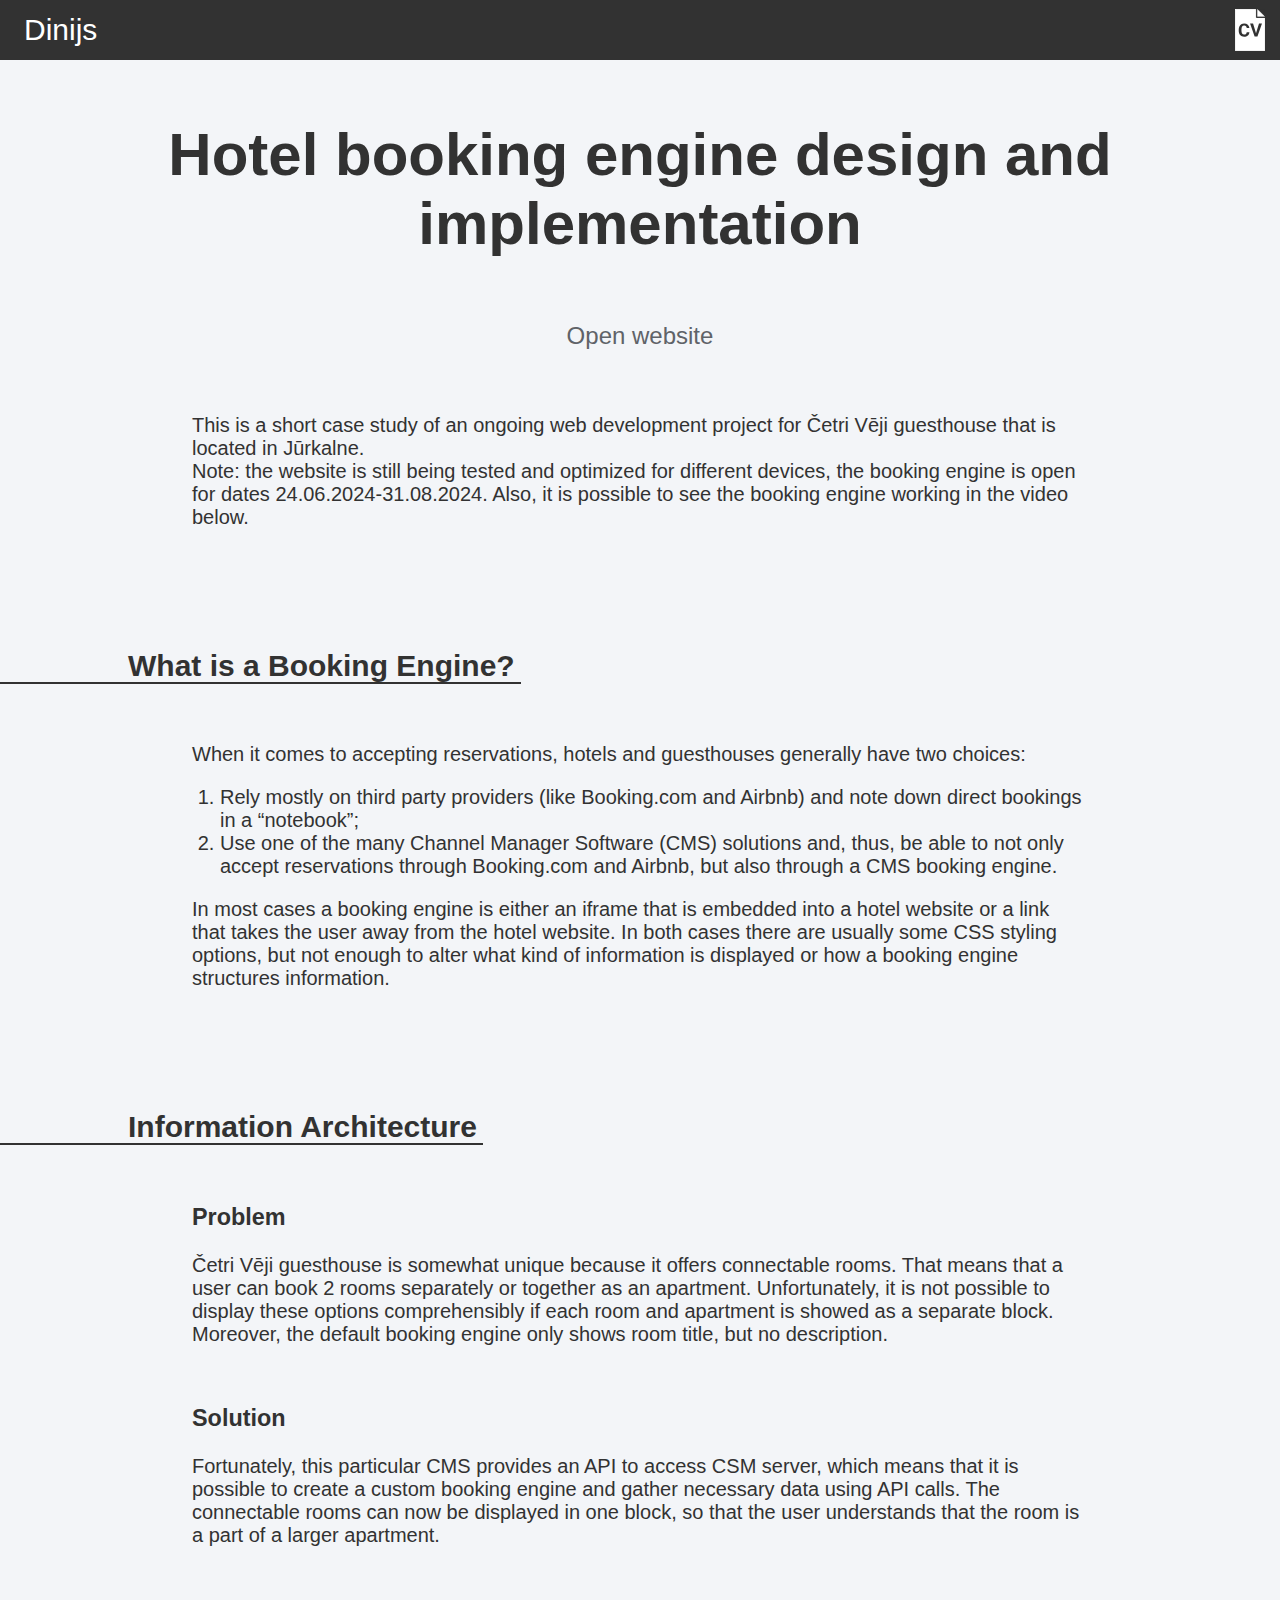
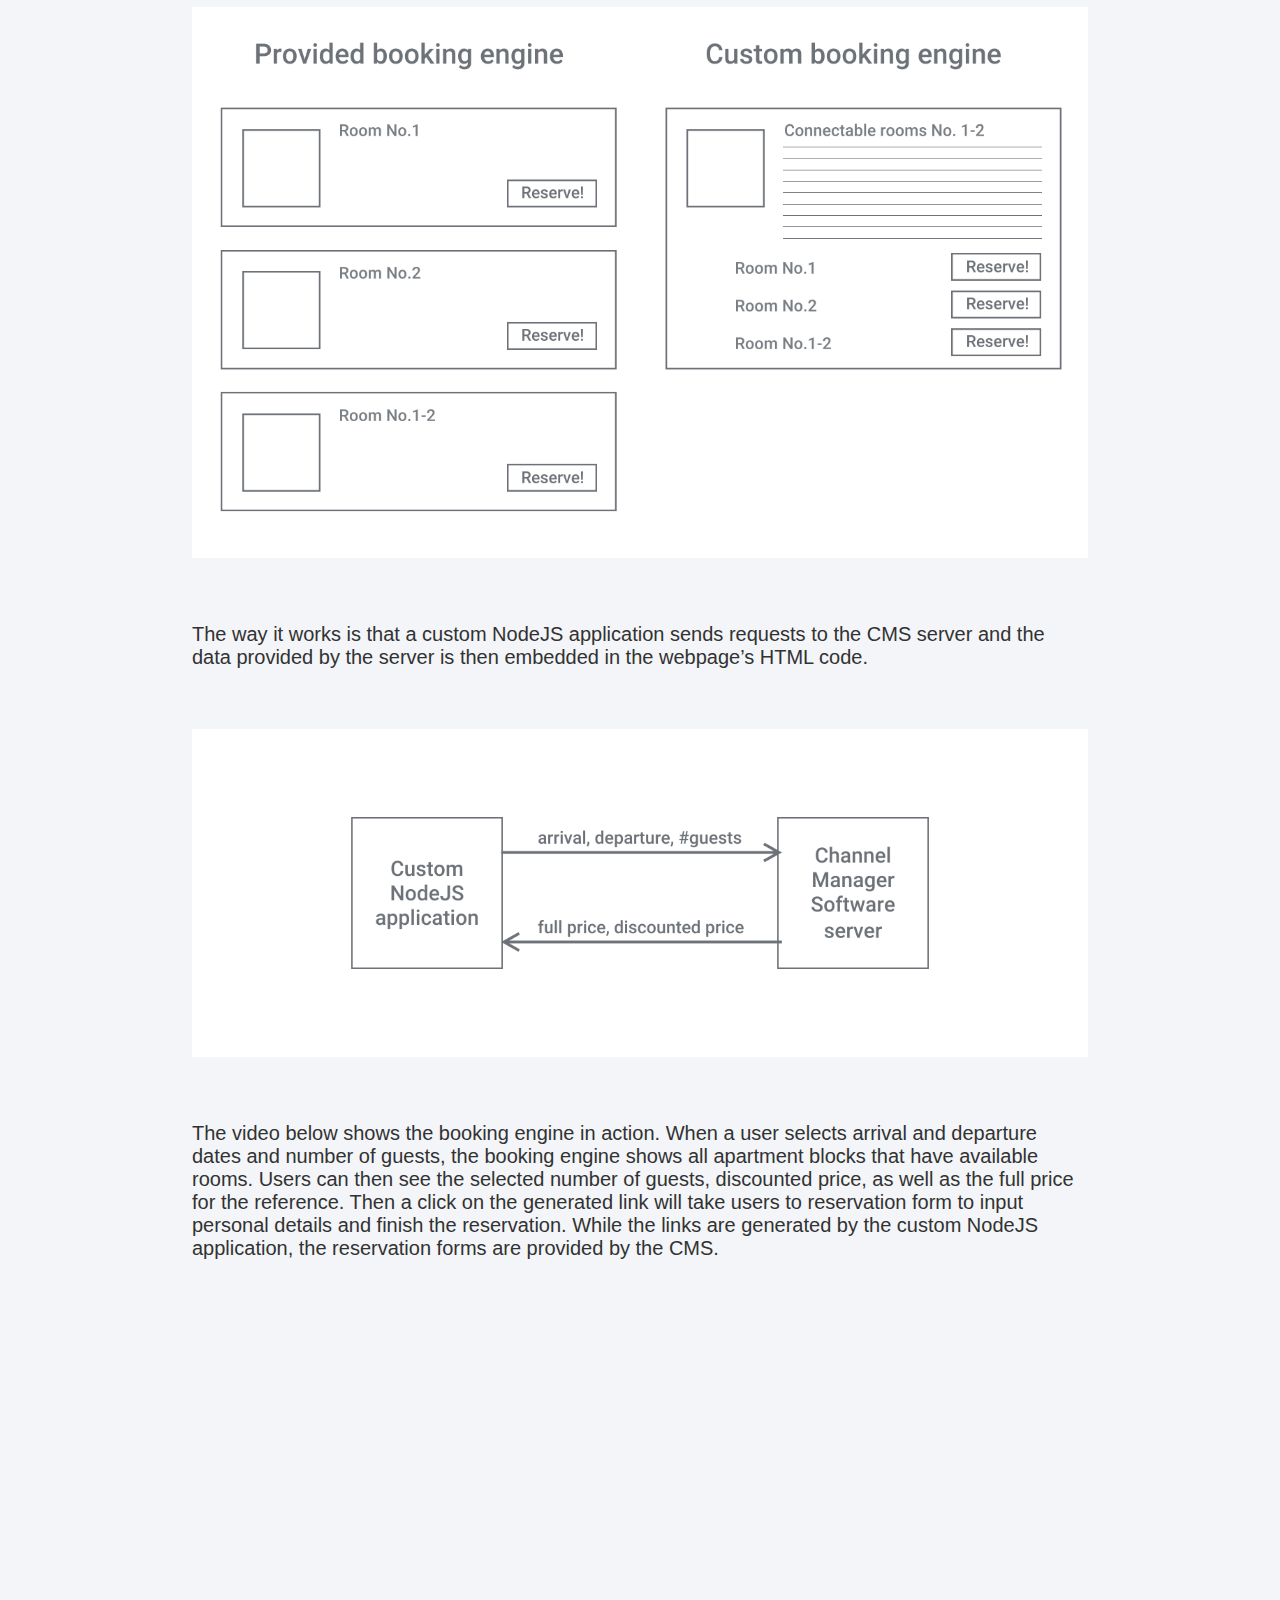
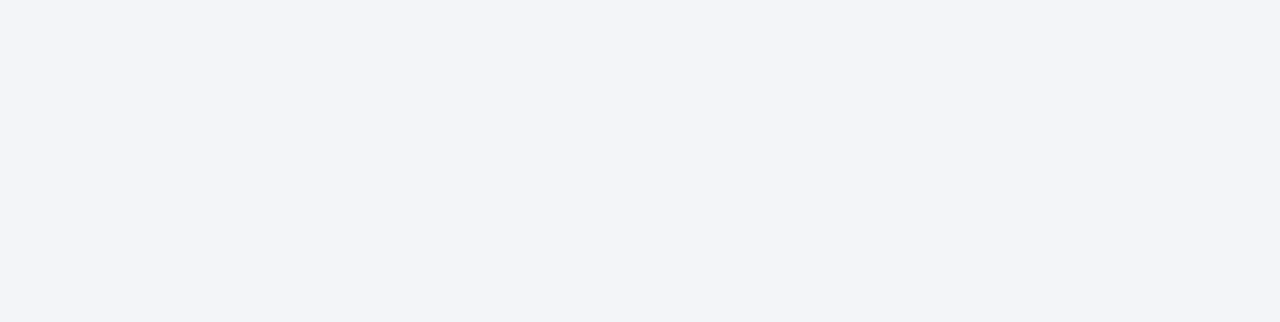
==== cv/cv.html @ 765e7ff6 "Add files via upload" ====
<!DOCTYPE html>
<html lang="en">
<head>
  <!-- Global site tag (gtag.js) - Google Analytics -->
  <script async src="https://www.googletagmanager.com/gtag/js?id=G-1P9T9L4DX3"></script>
  <script>
    window.dataLayer = window.dataLayer || [];
    function gtag(){dataLayer.push(arguments);}
    gtag('js', new Date());

    gtag('config', 'G-1P9T9L4DX3');
  </script>
  <title>WEB development</title>
  <meta charset="UTF-8">
  <meta name="viewport" content="width=device-width, initial-scale=1, shrink-to-fit=no">
  <link rel="stylesheet" href="https://use.fontawesome.com/releases/v5.15.1/css/all.css" integrity="sha384-vp86vTRFVJgpjF9jiIGPEEqYqlDwgyBgEF109VFjmqGmIY/Y4HV4d3Gp2irVfcrp" crossorigin="anonymous">
  <link rel="stylesheet" href="../css/stylesheet.css">
</head>
<body>

  <div class="top">
    <a href="../index.html">Dinijs</a>
    <a href="../CV_Dinijs_Varpins.pdf" target="_blank"><img class="resume" src="../pic/resume2.svg" alt="resume icon"></a>
  </div>


  <h1 class="after-top">Hotel booking engine design and implementation</h1>


  <nav>
    <ul>
      <!-- <li><a class="active" href="st10.html">Case Study</a> </li> -->
      <li><a href="https://cetriveji.com" target="_blank">Open website <i class="fas fa-external-link-alt"></i></a></li>
    </ul>
  </nav>

  <section>
    <p>This is a short case study of an ongoing web development project for Četri Vēji guesthouse that is located in Jūrkalne.<br>Note: the website is still being tested and optimized for different devices, the booking engine is open for dates 24.06.2024-31.08.2024. Also, it is possible to see the booking engine working in the video below.</p>
  </section>

  <div class="heading">
    <h2>What is a Booking Engine?</h2>
  </div>
  <section>
    <p>When it comes to accepting reservations, hotels and guesthouses generally have two choices:</p>
    <ol>
        <li>Rely mostly on third party providers (like Booking.com and Airbnb) and note down direct bookings in a “notebook”;</li>
        <li>Use one of the many Channel Manager Software (CMS) solutions and, thus, be able to not only accept reservations through Booking.com and Airbnb, but also through a CMS booking engine.</li>
    </ol>
    <p>In most cases a booking engine is either an iframe that is embedded into a hotel website or a link that takes the user away from the hotel website. In both cases there are usually some CSS styling options, but not enough to alter what kind of information is displayed or how a booking engine structures information.</p>
  </section>


  <div class="heading">
    <h2>Information Architecture</h2>
  </div>
  <section>
    <h3>Problem</h3>
    <p>Četri Vēji guesthouse is somewhat unique because it offers connectable rooms. That means that a user can book 2 rooms separately or together as an apartment. Unfortunately, it is not possible to display these options comprehensibly if each room and apartment is showed as a separate block. Moreover, the default booking engine only shows room title, but no description.</p>
    <h3>Solution</h3>
    <p>Fortunately, this particular CMS provides an API to access CSM server, which means that it is possible to create a custom booking engine and gather necessary data using API calls. The connectable rooms can now be displayed in one block, so that the user understands that the room is a part of a larger apartment.</p>
    <img src="../pic/BookingEngine.png" alt="">
    <br>
    <p>The way it works is that a custom NodeJS application sends requests to the CMS server and the data provided by the server is then embedded in the webpage’s HTML code.</p>
    <img src="../pic/Server.png" alt="">
    <p>The video below shows the booking engine in action. When a user selects arrival and departure dates and number of guests, the booking engine shows all apartment blocks that have available rooms. Users can then see the selected number of guests, discounted price, as well as the full price for the reference. Then a click on the generated link will take users to reservation form to input personal details and finish the reservation. While the links are generated by the custom NodeJS application, the reservation forms are provided by the CMS.</p>
    <iframe src="https://www.youtube.com/embed/mXlE290bcoE?si=OagMJ7nMNCnpw-RN" title="YouTube video player" frameborder="0" allow="accelerometer; autoplay; clipboard-write; encrypted-media; gyroscope; picture-in-picture; web-share" allowfullscreen></iframe>
  </section>
  



</body>
</html>
---- css/stylesheet.css ----
html {
  font-size: 16px;
}

body {
  font-family: 'Roboto', sans-serif;
  background-color: #F3F5F8;
  color: #323232;
  margin: 0;
}

.card {
  position: relative;
  display: block;
}
.card .img-top {
  display: none;
  position: absolute;
  top: 0;
  left: 0;
  z-index: 2;
}
.card:hover .img-top {
  display: block;
}

.card>img {
  min-width: 150px;
  width: 100%;
}

section>img {
  min-width: 150px;
  width: 100%;
}

.top {
  background-color: #323232;
  height: 3rem;
  line-height: 3rem;
  top: 0;
  width: 100%;
  overflow: hidden;
  position: fixed;
  z-index: 3;
}


.img_container {
  z-index: 1;
  margin: 10% 20%;
  position: relative;
  height: 18rem;
}

.m {
  margin: 2% 15%;
}


/* img:nth-child(2) {
  opacity: 0;
  transition: 0.5s;
}

img:nth-child(1) {
  transition: 0.5s;
}

div.img_container:hover img:nth-child(2) {
  opacity: 0.9;
  transition: 0.5s;
}
div.img_container:hover img:nth-child(1) {
  opacity: 0.4;
  transition: 0.5s;
} */



/* img {
  width: 100%;
  position: absolute;
} */


.top>a {
  font-weight: 100;
  font-size: 1.5em;
  color: white;
  margin: 0;
  margin-left: 0.8em;
  text-decoration: none;
}

.website {
  margin: 5%;
  margin-right: 18%;
}

.link {
  height: calc(100vw * 0.6);
  max-height: 85vh;
  min-height: 500px;
  width: 100%;
  max-width: 1000px;
  /* width: calc(85vh/1.2); */
  border: 25pt solid black;
  border-radius: 8pt;
  box-shadow: 10px 10px 5px grey;
}

.thumbnail {
  margin-bottom: 2em;
  text-align: center;
  font-size: 1.3em
}

h1 {
  text-align: center;
  font-size: 3em;
  margin-left: 5%;
  margin-right: 5%;
}

h2 {
  border-bottom: solid 2px #323232;
  padding-left: 10%;
  padding-right: 0.2em;
  display: inline;
  font-size: 1.5em;
}

h3 {
  margin-top: 2.5em;
}
p.h3margin {
  margin-bottom: 2em;
}
.no-gap h3:first-child {
  margin-top: 0;
}

.heading {
  margin-top: 4em;
  margin-bottom: 3em;
}

.after-top {
  margin-top: 6rem;
}

nav li {
  list-style-image: none;
  display: inline;
}

nav {
  margin: 3em 0;
}

nav a {
  text-decoration: none;
  color: #5f6368;
  margin: 2%;
  font-size: 1.2em;
  line-height: 1.5em;
}

nav ul {
  padding: 0;
  text-align: center;
}

.active {
  color: #323232;
  border-bottom: solid 2px #323232;
  padding-left: 0.1em;
  padding-right: 0.1em;
}

nav a:hover {
  color: #323232;
}

section {
  margin-left: 10%;
  margin-right: 10%;
  clear: both;
}

iframe {
  min-width: 280px;
  min-height: 165px;
  width: 100%;
  height: calc(70vw * 0.6);
}


p {
  margin-top: 0em;
  margin-bottom: 0em;
}

h4 {
  display: inline;
}

img.user {
  width: 30%;
  margin-bottom: -2em;
}

div.thumbnail > a > img, img.ocma {
  width: 100%;
}

.child {
  margin-top: 0;
  margin-bottom: 0;
}

.parent2 {
  display: grid;
  grid-template-columns: repeat(1, 1fr);
  grid-template-rows: repeat(2, 1fr);
  gap: 2em;
  grid-auto-flow: column;
}

.parent3 {
  display: grid;
  grid-template-columns: repeat(1, 1fr);
  grid-template-rows: repeat(3, 1fr);
  gap: 2em;
  grid-auto-flow: column;
}
.element {
  margin-bottom: 2em;
}
.snippet img, section>img, iframe {
  max-width: 1300px;
  margin-top: 3em;
  margin-bottom: 3em;
}
table, th, td {
  border: solid 1px #323232;
  background-color: #FFFFFF;
  border-collapse: collapse;
  padding: 1em;
}

.IAnew {
  max-width: 180px;
}
.hide-small {
  display: none;
}
.resume {
  float: right;
  display: inline;
  margin: 0.3em 0.5em 0.3em 0.5em;
  height: 1.4em;
}
.linkedin {
  float: right;
  display: inline;
  margin: 0.3em 0.5em 0.3em 0.5em;
  height: 1.4em;
}

ul {
  padding-left: 1em;
}
ol {
  padding-left: 1.4em;
}







@media screen and (min-width:800px)
{
  html {
    font-size: 18px;
  }
  .parent2 {
    grid-template-columns: repeat(2, 1fr);
    grid-template-rows: repeat(1, 1fr);
  }
  .parent3 {
    grid-template-columns: repeat(2, 1fr);
    grid-template-rows: repeat(2, 1fr);
  }
  .website {
    margin: 5% 15%;
    margin-right: 25%;
  }
  .iamockup{
	  width: 45%;
    float: left;
  }
  .iamockuptext {
    width: 53%;
	  margin-right: 2%;
    float: left;
  }
  .snippet img {
    background: url("../pic/snippetM.png");
    background-repeat: no-repeat;
  }
  .hide-small {
    display: block;
  }
  .hide-big {
    display: none;
  }
  .grid {
    display: grid;
    grid-template-columns: repeat(2, 1fr);
    grid-gap: 2em;
  }
  .heading {
    margin-top: 5em;
  }
  .m {
    margin-right: 20%;
    margin-left: 20%;
  }
  section {
    margin-left: 15%;
    margin-right: 15%;
  }
  .thumbnail {
    margin-bottom: 0;
  }
}

@media screen and (min-width:1200px)
{
  html {
    font-size: 20px;
  }
  .parent3 {
    grid-template-columns: repeat(3, 1fr);
    grid-template-rows: repeat(1, 1fr);
  }
  .website {
    margin-right: 20%;
  }
  .iamockup{
	  width: 35%;
    float: left;
  }
  .iamockuptext {
    width: 63%;
	  margin-right: 2%;
    float: left;
  }
  .snippet img {
    background: url("../pic/snippetL.png");
    background-repeat: no-repeat;
  }
  .grid {
    grid-gap: 4em;
  }
  .heading {
    margin-top: 6em;
  }
  section.hide-small {
    margin-left: 20%;
    margin-right: 20%;
  }
}

@media screen and (min-width:1400px)
{
  .m {
    margin-right: 25%;
    margin-left: 25%;
  }
}
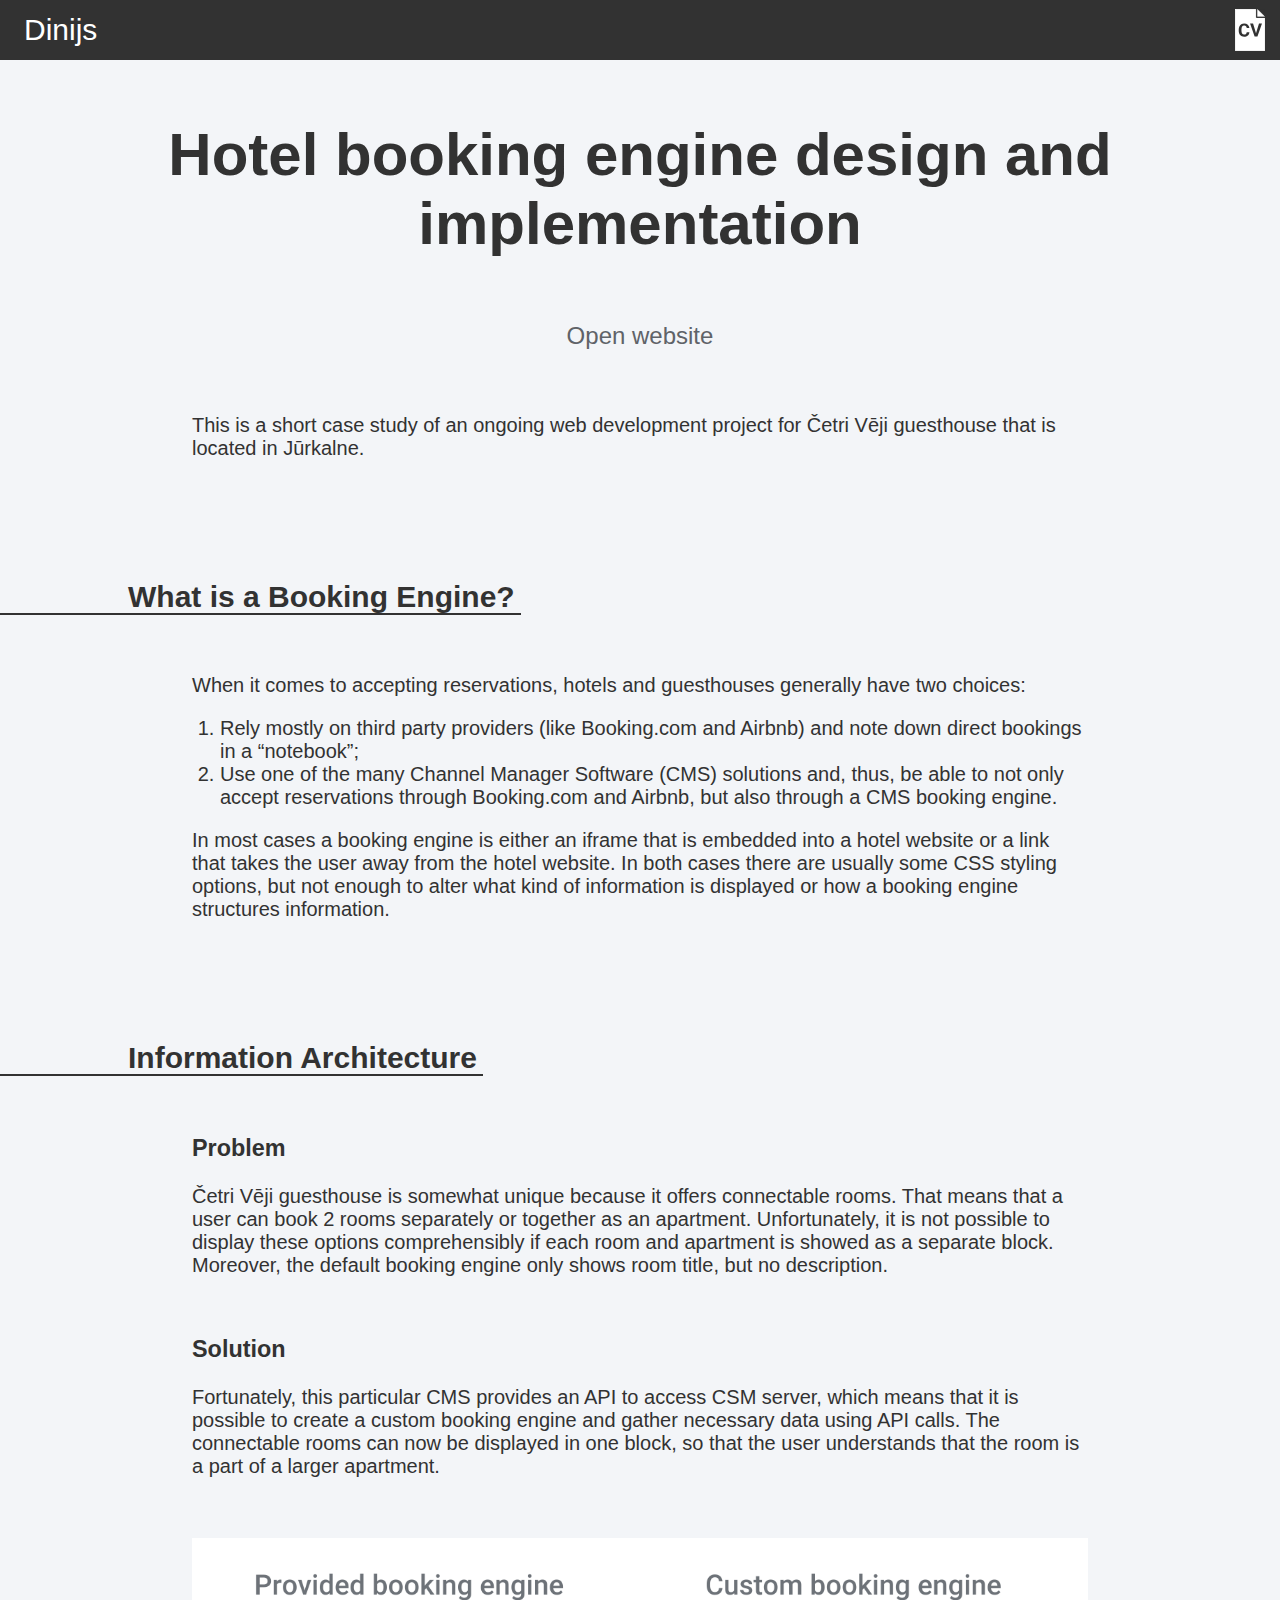
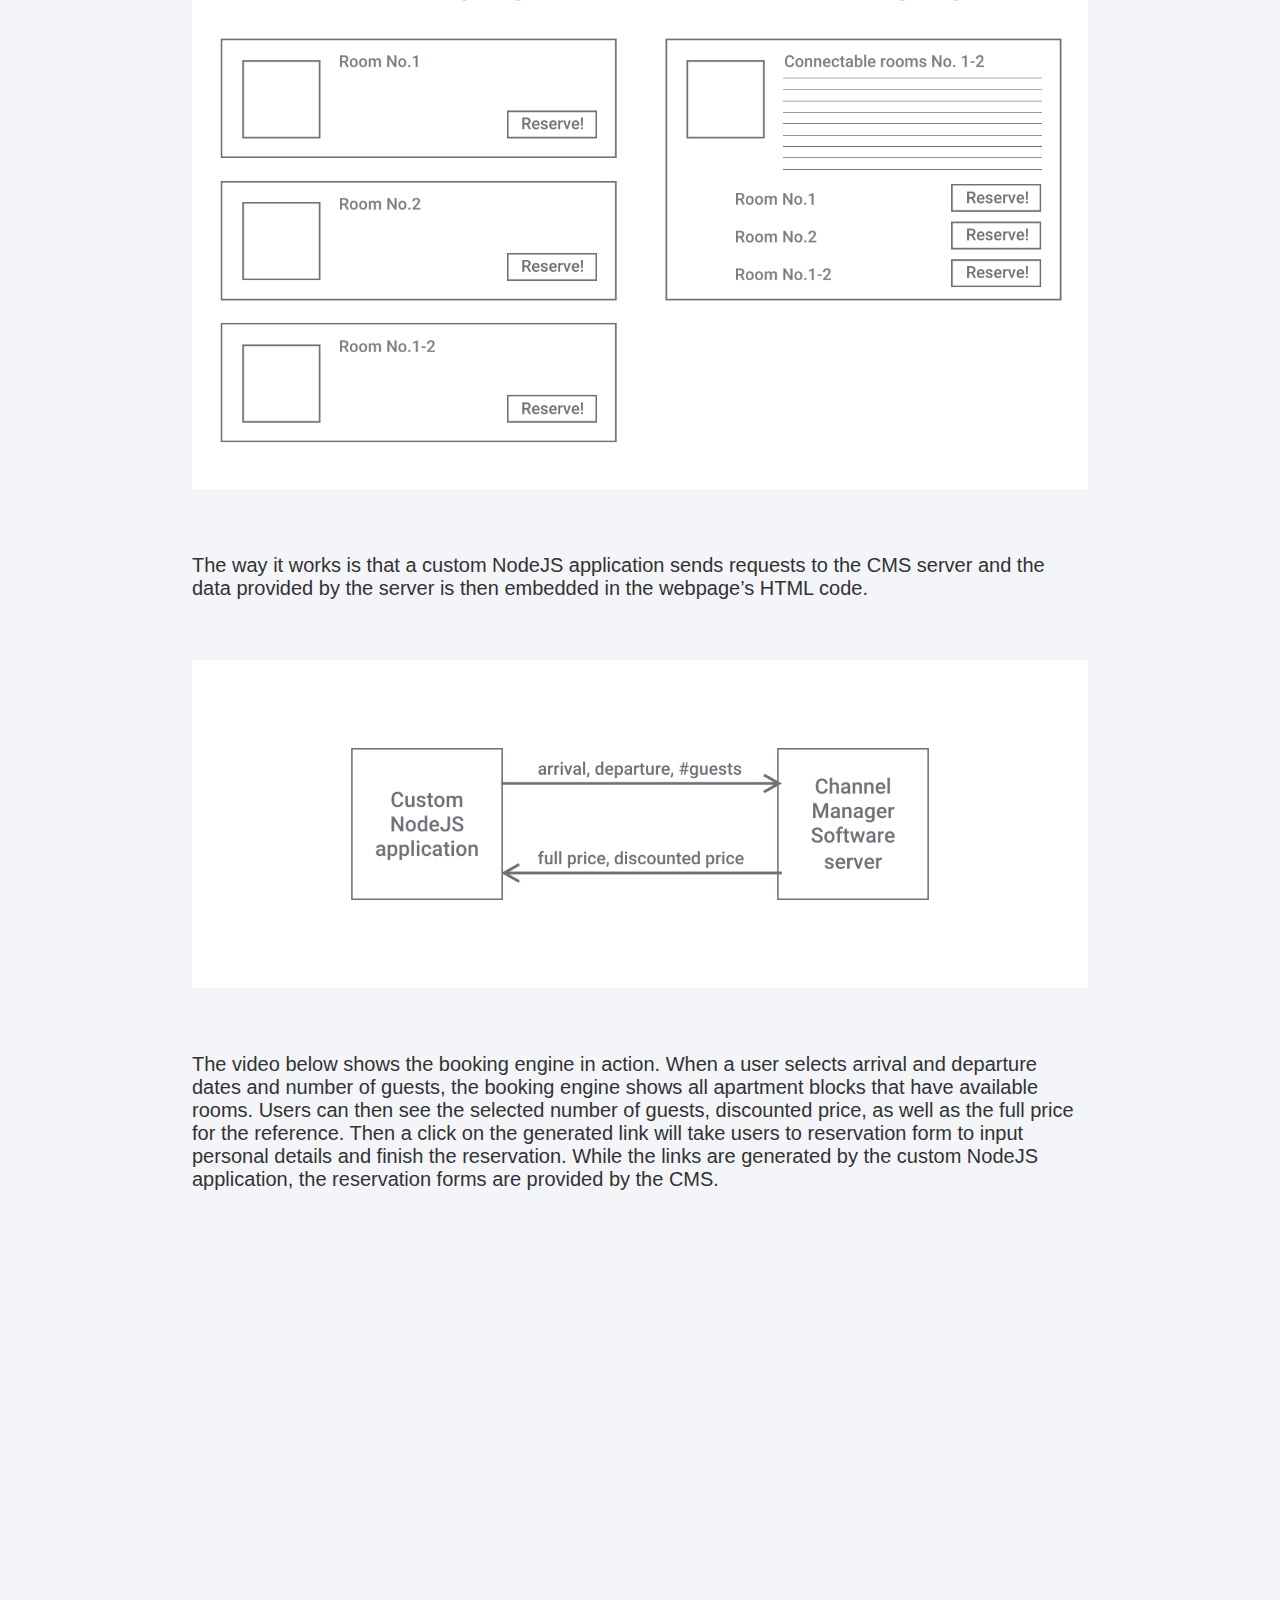
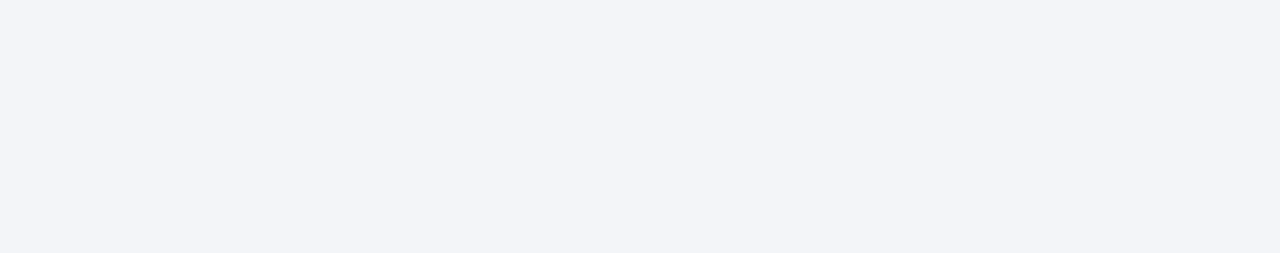
==== commit 77fec001: "Add files via upload" ====
--- a/cv/cv.html
+++ b/cv/cv.html
@@ -35,7 +35,7 @@
   </nav>
 
   <section>
-    <p>This is a short case study of an ongoing web development project for Četri Vēji guesthouse that is located in Jūrkalne.<br>Note: the website is still being tested and optimized for different devices, the booking engine is open for dates 24.06.2024-31.08.2024. Also, it is possible to see the booking engine working in the video below.</p>
+    <p>This is a short case study of an ongoing web development project for Četri Vēji guesthouse that is located in Jūrkalne.</p>
   </section>
 
   <div class="heading">
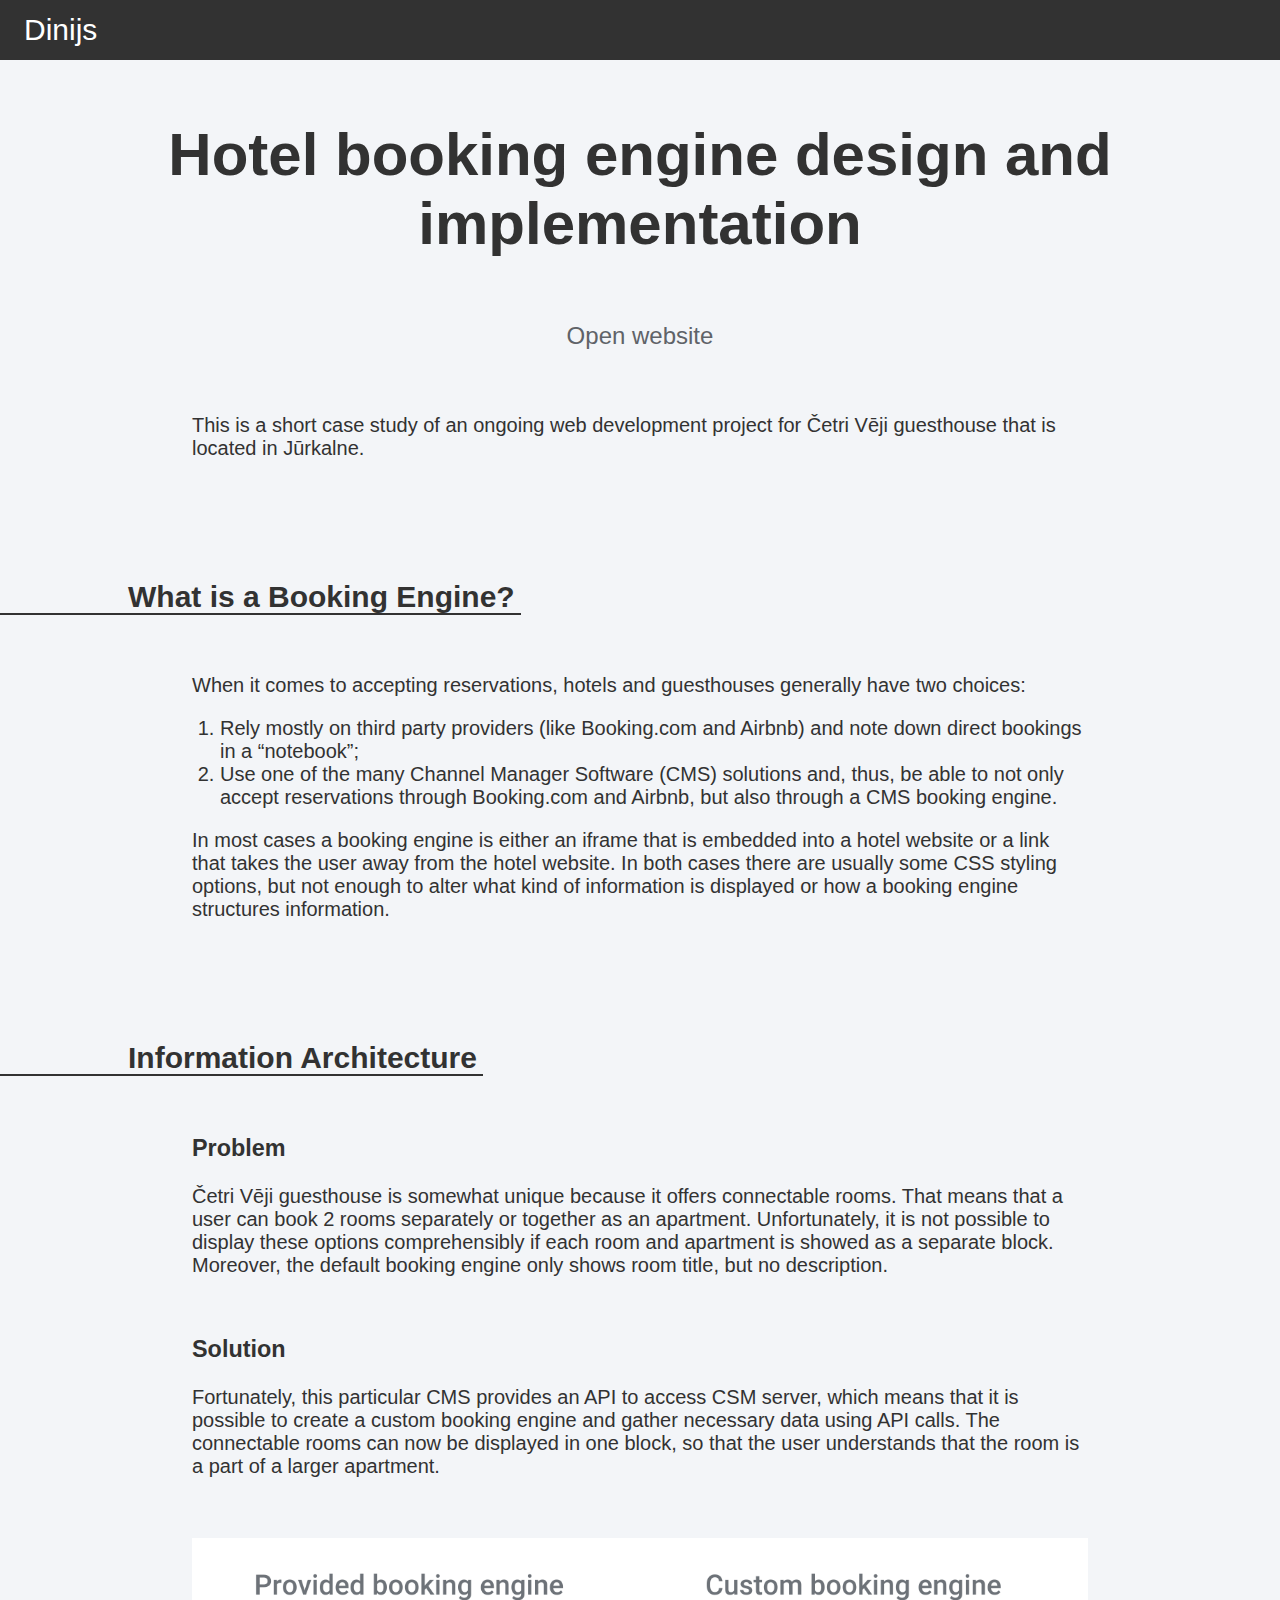
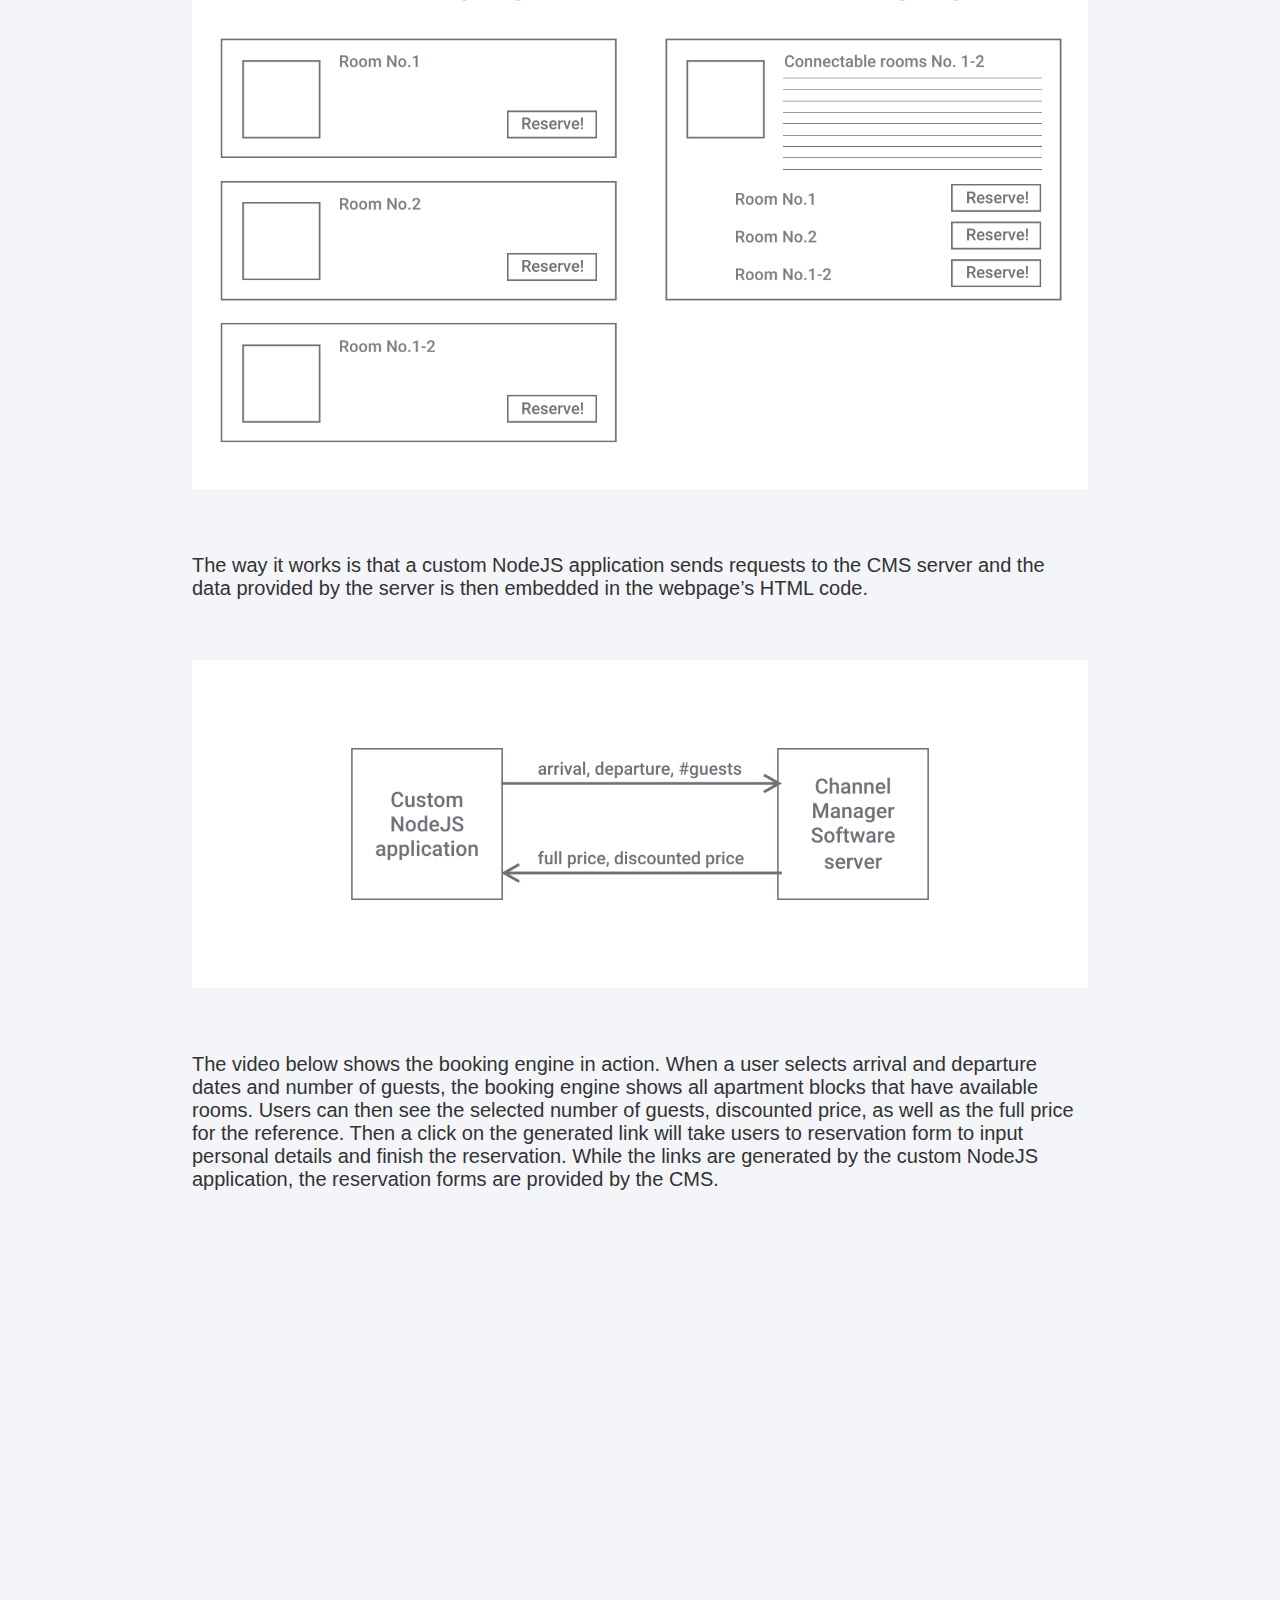
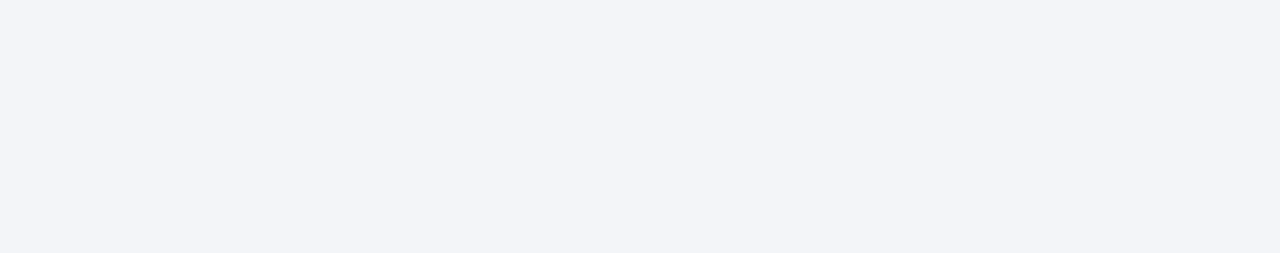
==== commit ba5c3a7e: "Add files via upload" ====
--- a/cv/cv.html
+++ b/cv/cv.html
@@ -20,7 +20,6 @@
 
   <div class="top">
     <a href="../index.html">Dinijs</a>
-    <a href="../CV_Dinijs_Varpins.pdf" target="_blank"><img class="resume" src="../pic/resume2.svg" alt="resume icon"></a>
   </div>
 
 
